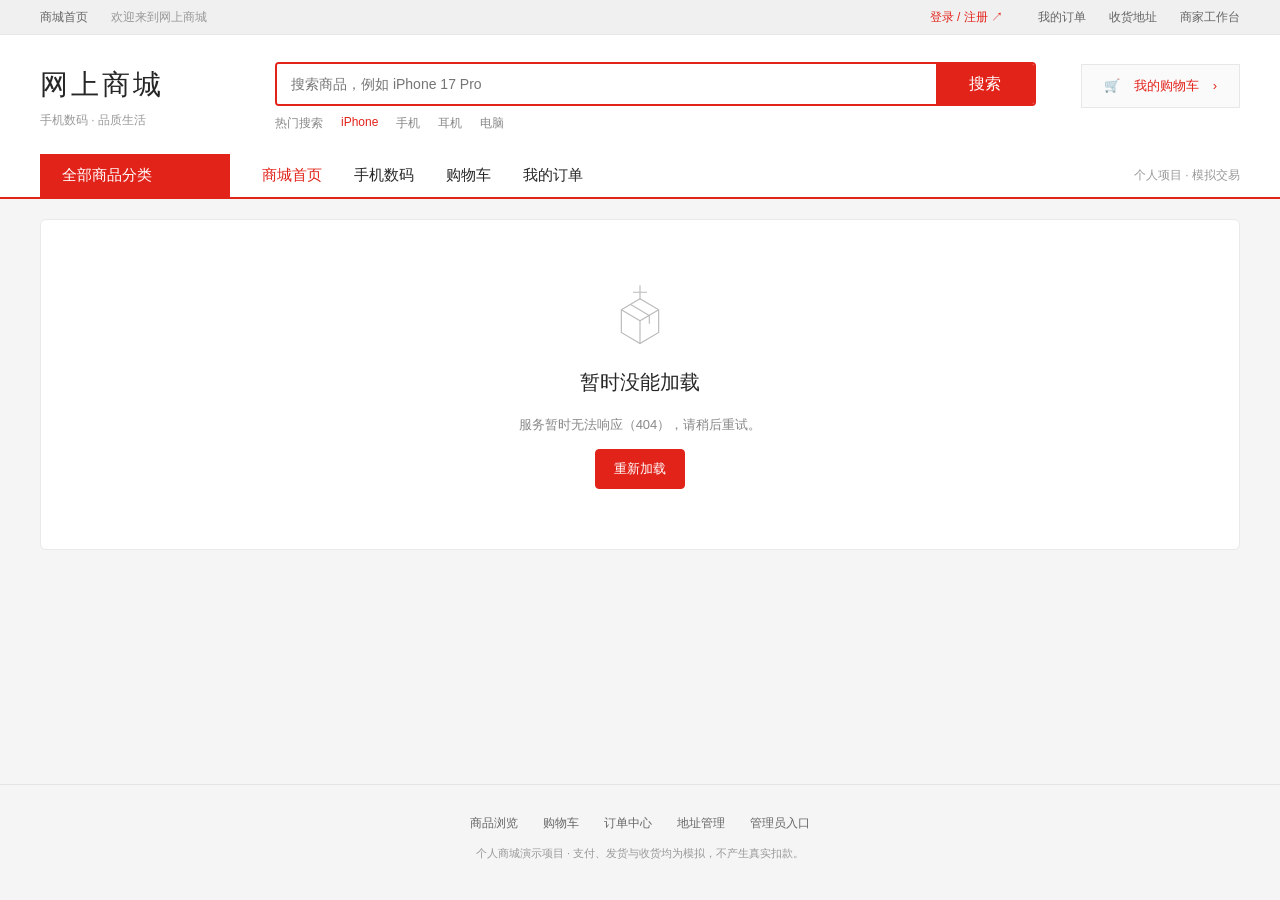
==== mall-gateway/src/main/resources/static/shop/index.html @ 3474cb3f "fix-优化页面布局以及redis代码" ====
<!doctype html>
<html lang="zh-CN">
<head>
  <meta charset="utf-8">
  <meta name="viewport" content="width=device-width, initial-scale=1">
  <meta name="theme-color" content="#e2231a">
  <title>NovaMall · 网上商城</title>
  <link rel="stylesheet" href="./shop.css?v=20261009-cn">
  <script src="./shop.js?v=20261009-cn" defer></script>
</head>
<body>
  <div class="utility-bar"><div class="utility-inner"><a href="#catalog">商城首页</a><span class="utility-welcome">欢迎来到网上商城</span><div id="account" class="account"></div><a href="#orders">我的订单</a><a href="#addresses">收货地址</a><a href="#admin">商家工作台</a></div></div>
  <header class="site-header">
    <div class="search-row"><div class="site-caption"><strong>网上商城</strong><span>手机数码 · 品质生活</span></div><div class="search-center"><form class="header-search" id="global-search-form" role="search"><input type="search" name="q" aria-label="搜索商品" placeholder="搜索商品，例如 iPhone 17 Pro" maxlength="128"><button type="submit">搜索</button></form><div class="search-suggestions"><span>热门搜索</span><a href="#catalog?q=iPhone">iPhone</a><a href="#catalog?q=手机">手机</a><a href="#catalog?q=耳机">耳机</a><a href="#catalog?q=电脑">电脑</a></div></div><a class="header-cart" href="#cart"><span aria-hidden="true">&#128722;</span> 我的购物车 <span aria-hidden="true">›</span></a></div>
    <nav aria-label="主导航" class="main-nav">
      <a href="#catalog" class="category-nav">全部商品分类</a>
      <a href="#catalog" data-nav="catalog">商城首页</a>
      <a href="#catalog?q=iPhone">手机数码</a>
      <a href="#cart" data-nav="cart">购物车</a>
      <a href="#orders" data-nav="orders">我的订单</a>
      <a href="#admin" data-nav="admin" id="admin-nav" hidden>商品管理</a>
      <span class="nav-note">个人项目 · 模拟交易</span>
    </nav>
  </header>
  <main id="app" tabindex="-1"></main>
  <footer><div class="footer-links"><a href="#catalog">商品浏览</a><a href="#cart">购物车</a><a href="#orders">订单中心</a><a href="#addresses">地址管理</a><a href="#admin">管理员入口</a></div><p>个人商城演示项目 · 支付、发货与收货均为模拟，不产生真实扣款。</p></footer>
  <div id="notice" class="notice" role="status" aria-live="polite" hidden></div>
  <dialog id="auth-dialog" aria-labelledby="auth-title">
    <button type="button" class="dialog-close" data-action="close-auth" aria-label="关闭登录窗口">×</button>
    <div class="eyebrow">账号中心</div>
    <h2 id="auth-title">账号登录</h2>
    <p class="muted">登录后可使用购物车、收货地址和订单服务。</p>
    <form id="auth-form">
      <label>用户名<input name="username" required minlength="3" maxlength="32" autocomplete="username" placeholder="你的用户名"></label>
      <label>密码<input name="password" type="password" required maxlength="64" autocomplete="current-password" placeholder="输入密码"></label>
      <label id="nickname-field" hidden>昵称<input name="nickname" maxlength="64" autocomplete="nickname" placeholder="怎么称呼你"></label>
      <p id="auth-error" class="form-error" role="alert"></p>
      <button class="button primary full" type="submit" id="auth-submit">登录</button>
    </form>
    <button type="button" class="text-button full" data-action="toggle-auth" id="auth-toggle">还没有账号？注册一个</button>
  </dialog>
  <dialog id="confirm-dialog" aria-labelledby="confirm-title">
    <div class="eyebrow">操作确认</div>
    <h2 id="confirm-title">确认操作</h2>
    <p id="confirm-message"></p>
    <form method="dialog" class="button-row"><button class="button" value="cancel" autofocus>返回</button><button class="button primary" value="confirm">确认</button></form>
  </dialog>
</body>
</html>
---- mall-gateway/src/main/resources/static/shop/shop.css ----
@charset "UTF-8";
:root{--paper:#f5f5f5;--ink:#262626;--muted:#777;--line:#e9e9e9;--accent:#e2231a;--white:#fff;--radius:8px;font-family:"Microsoft YaHei","PingFang SC",Arial,sans-serif;color:var(--ink);background:var(--paper);font-synthesis:none;font-size:14px}
*{box-sizing:border-box}body{margin:0}a{color:inherit;text-decoration:none}a:hover{color:var(--accent)}button,input,select,textarea{font:inherit;color:inherit}button{cursor:pointer}button:disabled{cursor:not-allowed;opacity:.5}button,a,input,select,textarea{-webkit-tap-highlight-color:transparent}:focus-visible{outline:3px solid #ef9b95;outline-offset:3px}[hidden]{display:none!important}h1,h2,h3,p{margin-top:0}h1{font-size:30px;line-height:1.4}h2{font-size:20px}h3{font-size:15px}p{line-height:1.8}.muted{color:var(--muted);font-size:13px}.hint{color:var(--muted);font-size:12px;line-height:1.8;margin:14px 0}.eyebrow{color:var(--muted);font-size:12px;margin-bottom:12px}
/* Shared header */
.utility-bar{background:#f0f0f0;border-bottom:1px solid #e6e6e6;color:#666;font-size:12px}.utility-inner{max-width:1240px;margin:auto;min-height:34px;display:flex;align-items:center;gap:23px;padding:0 20px}.utility-welcome{color:#999}.account{display:flex;align-items:center;gap:12px;margin-left:auto}.account-name{max-width:150px;overflow:hidden;text-overflow:ellipsis;white-space:nowrap}.account .button{border:0;background:none;color:var(--accent);padding:6px 0}.account .text-button{padding:6px 0;font-size:12px}.site-header{background:#fff;border-bottom:2px solid var(--accent)}.search-row{max-width:1240px;margin:auto;padding:27px 20px 22px;display:flex;align-items:center;gap:45px}.site-caption{width:190px;flex-shrink:0;display:grid;gap:8px}.site-caption strong{font-size:28px;letter-spacing:3px}.site-caption span{font-size:12px;color:#999}.search-center{flex:1;min-width:0}.header-search{display:flex;border:2px solid var(--accent);height:44px;overflow:hidden;border-radius:4px}.header-search input[type=search]{flex:1;min-width:0;border:0;margin:0;border-radius:0;padding:10px 14px;min-height:0;background:#fff}.header-search button{border:0;background:var(--accent);color:#fff;width:98px;font-size:16px;font-weight:700}.search-suggestions{display:flex;gap:18px;font-size:12px;color:#888;margin-top:9px}.search-suggestions a:first-of-type{color:var(--accent)}.header-cart{display:flex;gap:14px;align-items:center;border:1px solid #e7e7e7;background:#fafafa;padding:12px 22px;color:var(--accent);font-size:13px;margin-bottom:23px;white-space:nowrap}.main-nav{max-width:1240px;padding:0 20px;margin:auto;display:flex;align-items:center;gap:32px;min-height:42px;font-size:15px;white-space:nowrap}.main-nav a{padding:11px 0;font-weight:600}.main-nav a[aria-current]{color:var(--accent)}.main-nav .category-nav{width:190px;flex-shrink:0;background:var(--accent);color:#fff;padding:12px 22px}.nav-note{margin-left:auto;color:#999;font-size:12px}
main{max-width:1240px;min-height:65vh;margin:auto;padding:20px 20px 50px}.button{border:1px solid #ddd;background:#fff;border-radius:4px;padding:10px 18px;font-size:13px;display:inline-flex;align-items:center;justify-content:center;gap:10px;white-space:nowrap;transition:background .15s,border-color .15s}.button:hover{color:var(--accent);border-color:var(--accent);background:#fff8f7}.button.primary,.button.accent{background:var(--accent);border-color:var(--accent);color:#fff}.button.primary:hover,.button.accent:hover{background:#c91710;border-color:#c91710}.button.small{padding:7px 12px;font-size:12px}.text-button{border:0;background:none;padding:9px 0;color:#666;font-size:13px}.text-button:hover{color:var(--accent)}.full{width:100%}.button-row{display:flex;flex-wrap:wrap;gap:10px}.tag{display:inline-block;font-size:11px;padding:4px 9px;border-radius:3px;background:#f1f8f0;color:#427640;white-space:nowrap}.tag.mock{color:#9a641d;background:#fff5e6}
/* Homepage category menu, feature and member card */
.storefront-top{display:grid;grid-template-columns:190px minmax(0,1fr) 220px;gap:12px;margin-bottom:24px}.category-menu,.member-panel{background:#fff;border-radius:6px}.category-menu{padding:16px 0;display:flex;flex-direction:column}.category-menu h2{font-size:15px;margin:0 20px 9px}.category-menu>a{display:flex;justify-content:space-between;align-items:center;gap:10px;padding:10px 20px;font-size:13px}.category-menu>a:hover{background:#fff2f0}.category-menu>a>span:first-child{overflow:hidden;text-overflow:ellipsis;white-space:nowrap}.category-menu b{color:#aaa;font-weight:400}.category-all{color:var(--accent)}.category-foot{margin:auto 18px 0;padding-top:18px;border-top:1px solid #eee;font-size:11px;color:#999;line-height:1.7}.feature-banner{position:relative;min-height:338px;overflow:hidden;border-radius:6px;background:linear-gradient(110deg,#ffebe0 0%,#fff3eb 55%,#f7d2b8 100%);display:flex;align-items:center}.feature-copy{position:relative;padding:30px 0 55px 30px;width:58%;z-index:1}.feature-kicker{font-size:12px;letter-spacing:2px;color:#975c43}.feature-copy h1{font-size:clamp(23px,2.7vw,36px);margin:14px 0 8px;font-weight:750;overflow-wrap:anywhere;letter-spacing:-.7px}.feature-copy>p{font-size:13px;color:#8f6d5f;margin-bottom:12px}.feature-price{margin:12px 0 18px;color:var(--accent);display:grid;gap:3px}.feature-price span{font-size:12px}.feature-price strong{font-size:27px}.feature-copy small{display:block;margin-top:13px;font-size:10px;color:#a17d6c}.feature-art{position:absolute;width:49%;right:-5px;top:20px;bottom:38px;display:grid;place-items:center;pointer-events:none}.illustration{width:100%;height:100%;display:flex;align-items:center;justify-content:center;flex-direction:column;color:#bbc0c7;padding:15px}.illustration svg{width:88%;max-height:85%;flex:1;min-height:0}.illustration>span{font-size:10px;color:#999;flex-shrink:0;margin-top:3px}.feature-art .illustration{padding:6px}.feature-art .illustration>span{color:#a98b7d}.feature-bottom{position:absolute;bottom:0;left:0;right:0;display:flex;justify-content:center;align-items:center;gap:27px;background:#ffffff60;height:38px;color:#a27561;font-size:12px}.feature-bottom i{width:1px;height:12px;background:#d8b5a2}.member-panel{padding:20px 17px;text-align:center;min-width:0}.member-icon{width:48px;height:48px;padding:6px;background:#fff1ef;color:#df8c7f;border-radius:50%;margin:0 auto 10px}.member-icon svg{width:100%;height:100%}.member-panel h2{font-size:14px;margin-bottom:6px;overflow-wrap:anywhere}.member-panel>p{font-size:11px;color:#999;margin-bottom:14px}.member-shortcuts{display:grid;grid-template-columns:1fr 1fr;margin:20px 0}.member-shortcuts a+a{border-left:1px solid var(--line)}.member-shortcuts strong{display:block;font-size:12px;font-weight:500}.member-shortcuts span{display:block;color:#999;font-size:10px;margin-top:5px}.mall-notice{border-top:1px solid var(--line);padding-top:15px;text-align:left}.mall-notice h3{font-size:12px;margin-bottom:5px}.mall-notice p{font-size:11px;color:#999;margin-bottom:6px}.mall-notice a{font-size:11px;color:#888}
/* Product browsing */
.catalog-section{background:#fff;border-radius:8px;padding:22px}.catalog-heading{display:flex;align-items:center;gap:18px;margin-bottom:20px}.catalog-heading h2{margin:0;font-size:23px;border-left:4px solid var(--accent);padding-left:12px}.catalog-heading p{margin:0;color:#999;font-size:12px}.catalog-heading p strong{font-weight:400;color:#666}.catalog-heading>a{margin-left:auto;font-size:12px;color:#777}.catalog-filters{display:flex;gap:20px;padding:15px 0;border-top:1px solid var(--line);border-bottom:1px solid var(--line);font-size:12px}.catalog-filters>strong{white-space:nowrap;padding-top:5px;color:#888;font-weight:400}.filter-options{display:flex;gap:7px;flex-wrap:wrap;max-height:102px;overflow:auto}.filter-options a{padding:5px 11px;border-radius:3px}.filter-options a[aria-current]{color:var(--accent);background:#fff0ee}.catalog-toolbar{display:flex;align-items:center;gap:20px;background:#fafafa;color:#999;font-size:11px;padding:10px;margin:14px 0}.sort-current{color:var(--accent);border:1px solid #edc7c3;background:#fff;padding:5px 12px}.result-pages{margin-left:auto}.products{display:grid;grid-template-columns:repeat(4,minmax(0,1fr));gap:16px}.product-card{min-width:0;border:1px solid #eee;border-radius:5px;overflow:hidden;background:#fff;transition:border-color .18s,box-shadow .18s}.product-card:hover{border-color:#f1b7b2;box-shadow:0 4px 18px #b9444410}.product-cover{display:block}.product-art{background:linear-gradient(145deg,#fafafa,#f0f1f3);aspect-ratio:1.15;display:grid;place-items:center;overflow:hidden;position:relative}.product-art>svg{width:55%;height:55%;color:#bcc3cc}.product-art img{width:100%;height:100%;object-fit:contain}.product-art>.illustration{position:absolute;inset:0}.product-info{padding:15px}.product-price-row{display:flex;gap:8px;align-items:baseline;margin-bottom:8px;flex-wrap:wrap}.price{color:var(--accent);font-size:23px;font-weight:700;font-variant-numeric:tabular-nums}.price-label{color:#999;font-size:10px}.product-card h3{font-size:14px;font-weight:500;line-height:1.6;height:45px;margin:0;overflow:hidden;display:-webkit-box;-webkit-line-clamp:2;-webkit-box-orient:vertical;overflow-wrap:anywhere}.product-category{font-size:12px;color:#888;margin:8px 0}.product-metrics{display:flex;flex-wrap:wrap;gap:7px 16px;color:#999;font-size:11px;margin:12px 0 16px}.product-metrics strong{color:#555;font-weight:500;font-variant-numeric:tabular-nums}.card-bottom{display:flex;gap:6px;justify-content:space-between;align-items:center;border-top:1px solid #f3f3f3;padding-top:12px}.store-label{color:#cf544d;border:1px solid #efd6d3;padding:2px 5px;font-size:10px;white-space:nowrap}.card-bottom .button{padding:5px 8px;font-size:11px}.pager{display:flex;justify-content:center;align-items:center;gap:18px;font-size:12px;margin-top:28px}
/* Detail, account and checkout */
.page-heading{margin:12px 0 24px}.page-heading h1{font-size:25px;margin-bottom:8px}.page-heading p{margin-bottom:0}.panel{background:#fff;border:1px solid var(--line);border-radius:6px;padding:24px;min-width:0}.panel h2{font-size:18px}.stack{display:grid;gap:18px}.two-col{display:grid;grid-template-columns:minmax(0,1.8fr) minmax(280px,1fr);gap:20px;align-items:start}.section-top{display:flex;justify-content:space-between;align-items:center;gap:16px;margin-bottom:20px}.section-top h2{margin-bottom:6px}.section-top p{margin:0}.empty{text-align:center;padding:60px 22px;background:#fff;border:1px solid var(--line);border-radius:6px}.empty-mark svg{width:70px;height:70px;color:#bbb;margin-bottom:16px}.empty h2{font-size:20px}.empty p{color:#888;font-size:13px}.item-row{display:flex;gap:16px;align-items:center;padding:20px 0;border-bottom:1px solid var(--line)}.item-row:first-child{padding-top:0}.item-row:last-child{border:0;padding-bottom:0}.item-main{flex:1;min-width:0}.item-main h3{margin:0 0 7px;overflow-wrap:anywhere}.item-main p{font-size:12px;color:#888;margin:0}.mini-art{width:64px;height:64px;background:#f5f5f5;flex-shrink:0;display:grid;place-items:center;border-radius:4px}.mini-art svg{width:70%;height:70%;color:#aaa}.quantity{display:flex;align-items:center;gap:10px;font-size:13px}.quantity button{width:27px;height:27px;border:1px solid #ddd;background:#fafafa}.cart-check{width:17px;height:17px;accent-color:var(--accent);flex-shrink:0}.summary-line{display:flex;justify-content:space-between;gap:16px;margin:13px 0;font-size:13px}.summary-total{border-top:1px solid var(--line);padding-top:20px;margin:20px 0}.summary-total strong{font-size:23px;color:var(--accent)}.address-card{border:1px solid var(--line);padding:18px;margin-bottom:12px;border-radius:4px}.address-card h3{margin-bottom:8px}.address-card p{font-size:13px;margin-bottom:4px}.form-grid{display:grid;grid-template-columns:1fr 1fr;gap:16px}.form-grid .wide{grid-column:1/-1}label{display:block;font-size:13px;line-height:1.5}input:not([type=checkbox]),select,textarea{display:block;width:100%;min-height:40px;border:1px solid #dcdcdc;background:#fff;border-radius:4px;padding:10px 12px;margin-top:7px}textarea{resize:vertical}.checkbox-label{display:flex;align-items:center;gap:8px;margin:18px 0}.checkbox-label input{accent-color:var(--accent)}.order-card{padding:22px}.order-top{display:flex;justify-content:space-between;align-items:center;gap:16px;border-bottom:1px solid var(--line);padding-bottom:16px;margin-bottom:18px}.order-top p{font-size:12px;margin:0;color:#888}.order-number{font-size:12px;color:#888;overflow-wrap:anywhere}.order-bottom{display:flex;justify-content:space-between;align-items:center;gap:15px;margin-top:18px;font-size:13px}.order-bottom strong{color:var(--accent)}.detail-title{display:flex;align-items:center;gap:18px;margin-bottom:12px}.detail-title h1{margin:0}.timeline{list-style:none;margin:0;padding:0 0 0 10px}.timeline li{padding:0 0 22px 25px;border-left:1px solid #e6e6e6;position:relative}.timeline li:before{content:"";width:8px;height:8px;position:absolute;left:-4px;top:5px;border-radius:50%;background:#df7d76;box-shadow:0 0 0 4px #fff}.timeline li:last-child{padding-bottom:0;border-color:transparent}.timeline strong{font-size:13px}.timeline p{font-size:12px;color:#888;margin:5px 0 0}.record{background:#fafafa;padding:16px;border-radius:4px;font-size:13px;overflow-wrap:anywhere}.record+.record{margin-top:12px}.record p{margin:8px 0 0;font-size:12px}.warning{padding:14px 18px;border:1px solid #f1dab9;border-radius:4px;background:#fff7eb;color:#9b681e;font-size:13px;line-height:1.8}.back{display:inline-block;color:#777;font-size:12px;margin:6px 0 20px}.detail-product{display:grid;grid-template-columns:1fr 1.2fr;gap:40px;background:#fff;padding:28px;border-radius:6px;align-items:center}.detail-product h1{font-size:27px;margin-bottom:10px}.detail-product .price{display:block;background:#fff5f3;padding:18px;font-size:30px}.detail-product .product-art{aspect-ratio:1}.sku-choice{display:flex;gap:8px;flex-wrap:wrap;margin:20px 0}.sku-choice a[aria-current=true]{border-color:var(--accent);color:var(--accent);background:#fff6f5}.description{white-space:pre-wrap;overflow-wrap:anywhere}
/* Merchant workspace */
.admin-heading{display:flex;justify-content:space-between;align-items:center;gap:20px;border-bottom:1px solid #e4e4e4;margin-bottom:20px}.admin-heading .page-heading{margin-top:0}.admin-layout{display:grid;grid-template-columns:minmax(0,2.4fr) minmax(280px,1fr);gap:20px;align-items:start}.admin-list{min-width:0}.admin-layout label+label{margin-top:16px}.admin-filter{display:flex;align-items:center;gap:10px;margin-bottom:20px;padding:14px;background:#fafafa;border:1px solid var(--line);border-radius:4px}.admin-filter input{margin:0;flex:1;min-width:80px}.admin-filter select{width:110px;margin:0}.table-scroll{overflow:auto}.product-table{border-collapse:collapse;width:100%;font-size:12px;text-align:left}.product-table th{font-size:12px;font-weight:500;color:#777;padding:13px 10px;background:#f5f6f8;white-space:nowrap}.product-table td{padding:20px 10px;border-bottom:1px solid var(--line);vertical-align:top}.product-table tr:hover td{background:#fffcfc}.product-table td:first-child{min-width:145px}.product-table td:last-child{min-width:125px}.product-table small{display:block;color:#999;margin-top:7px;font-size:11px}.product-table .numeric{white-space:nowrap;font-variant-numeric:tabular-nums}.product-table td:nth-child(2){color:var(--accent);font-weight:600}.table-actions{display:flex;gap:12px;white-space:nowrap}.table-actions .text-button{font-size:11px;color:#666}.admin-mode .search-row{padding-top:20px;padding-bottom:16px}.admin-layout>aside>.panel{border-top:3px solid #ecb0ab}.admin-layout .section-top h2{font-size:17px}
/* Feedback and footer */
.loading{text-align:center;padding:100px 20px;color:#888}.loading:before{content:"";display:block;margin:0 auto 18px;width:25px;height:25px;border:2px solid #e6e6e6;border-top-color:var(--accent);border-radius:50%;animation:spin .8s linear infinite}@keyframes spin{to{transform:rotate(360deg)}}footer{border-top:1px solid #e4e4e4;text-align:center;padding:30px 20px;color:#999;font-size:12px}.footer-links{display:flex;justify-content:center;flex-wrap:wrap;gap:25px;color:#666;margin-bottom:12px}footer p{margin:0;font-size:11px}.notice{position:fixed;bottom:26px;left:50%;transform:translateX(-50%);padding:15px 24px;border-radius:6px;background:#303030;color:#fff;box-shadow:0 8px 30px #0002;max-width:min(600px,90vw);font-size:14px;z-index:10;line-height:1.6}.notice.error{background:#ae342d}dialog{border:1px solid var(--line);border-radius:8px;background:#fff;padding:32px;width:min(440px,calc(100% - 32px));color:var(--ink);box-shadow:0 20px 80px #0003}dialog::backdrop{background:#0006}dialog h2{margin-bottom:12px}dialog form label+label{margin-top:18px}.dialog-close{position:absolute;right:15px;top:10px;background:none;border:0;font-size:25px;color:#888}.form-error{color:var(--accent);font-size:13px;min-height:22px;margin:16px 0}
@media(min-width:1400px){.products{grid-template-columns:repeat(5,minmax(0,1fr))}.product-info{padding:12px}.product-price-row .price{font-size:21px}}
@media(max-width:1100px){.search-row{gap:25px}.site-caption{width:170px}.main-nav{gap:23px}.main-nav .category-nav{width:170px}.storefront-top{grid-template-columns:170px minmax(0,1fr) 200px}.feature-copy{padding-left:22px}.feature-copy h1{font-size:27px}.feature-art{width:45%}.feature-price strong{font-size:23px}.products{gap:12px}.product-info{padding:12px}.price{font-size:21px}.product-metrics{gap:6px}.nav-note{display:none}.admin-layout{grid-template-columns:1fr}.admin-layout>aside{grid-template-columns:repeat(2,minmax(0,1fr))}}
@media(max-width:850px){.site-caption{width:auto}.site-caption strong{font-size:23px}.site-caption span{display:none}.header-cart{padding:12px}.storefront-top{grid-template-columns:160px minmax(0,1fr)}.member-panel{display:none}.products{grid-template-columns:repeat(3,minmax(0,1fr))}.utility-welcome{display:none}.main-nav{gap:20px;overflow-x:auto}.main-nav .category-nav{width:160px}.two-col{grid-template-columns:1fr}.detail-product{gap:25px;padding:22px}.detail-product h1{font-size:22px}.utility-inner{gap:18px}.feature-copy h1{font-size:30px}}
@media(max-width:600px){.utility-inner{gap:13px;padding:0 14px;font-size:11px;min-height:32px}.utility-inner>a:first-child,.utility-inner>a[href="#addresses"]{display:none}.account{margin-left:0;margin-right:auto;gap:8px}.account-name{max-width:90px}.search-row{padding:19px 14px 13px;gap:14px;flex-wrap:wrap}.site-caption{width:100%}.site-caption strong{font-size:21px;letter-spacing:1px}.search-center{width:100%}.header-cart{display:none}.header-search{height:42px}.header-search button{width:70px;font-size:14px}.search-suggestions{gap:15px;font-size:11px}.main-nav{padding:0 14px;gap:25px;font-size:13px;min-height:38px}.main-nav .category-nav{display:none}.main-nav a{padding:10px 0}main{padding:14px 12px 35px}.storefront-top{grid-template-columns:1fr;margin-bottom:14px}.category-menu{display:none}.feature-banner{min-height:288px}.feature-copy{padding:23px 0 50px 22px;width:61%}.feature-copy h1{font-size:27px}.feature-copy>p{font-size:12px}.feature-kicker{font-size:11px}.feature-price{margin:9px 0 13px}.feature-price strong{font-size:23px}.feature-art{width:44%;right:-3px;top:10px}.feature-copy small{font-size:9px}.feature-bottom{gap:23px;font-size:11px;height:32px}.catalog-section{padding:15px 10px}.catalog-heading{gap:10px;margin-bottom:15px;flex-wrap:wrap}.catalog-heading h2{font-size:19px}.catalog-heading p,.catalog-heading>a{font-size:11px}.catalog-filters{gap:10px;padding:11px 0}.filter-options{max-height:75px;gap:3px}.filter-options a{padding:5px 8px}.catalog-toolbar{gap:10px;padding:8px 5px;font-size:10px}.catalog-toolbar>span:nth-child(2){display:none}.products{grid-template-columns:repeat(2,minmax(0,1fr));gap:10px}.product-info{padding:10px}.price{font-size:19px}.price-label{display:none}.product-card h3{font-size:13px;height:42px}.product-category{font-size:11px}.product-metrics{font-size:10px;gap:5px;margin:10px 0 12px}.card-bottom{gap:4px;flex-wrap:wrap}.store-label{font-size:9px}.card-bottom .button{font-size:10px;padding:4px 6px}.product-art{aspect-ratio:1}.illustration{padding:9px}.illustration>span{font-size:8px}.panel{padding:18px}.section-top{flex-wrap:wrap;gap:12px}.item-row{gap:10px;flex-wrap:wrap}.mini-art{width:46px;height:46px}.item-main{flex-basis:45%}.item-row .quantity{margin-left:auto}.page-heading h1{font-size:23px}.order-top{align-items:flex-start}.order-bottom{flex-wrap:wrap}.detail-title{flex-wrap:wrap;gap:10px}.form-grid{gap:12px}.detail-product{grid-template-columns:1fr;padding:18px;gap:24px}.detail-product .product-art{max-height:330px;aspect-ratio:1.1}.detail-product .price{font-size:26px}.admin-heading{align-items:flex-start}.admin-heading>.button{padding:9px 12px}.admin-layout>aside{grid-template-columns:1fr}.admin-filter{flex-wrap:wrap;padding:10px}.admin-filter input{flex-basis:100%}.admin-filter select{flex:1}.footer-links{gap:17px}dialog{padding:30px 22px}.empty{padding:42px 18px}}
@media(prefers-reduced-motion:reduce){*,*:before,*:after{animation:none!important;transition:none!important}}
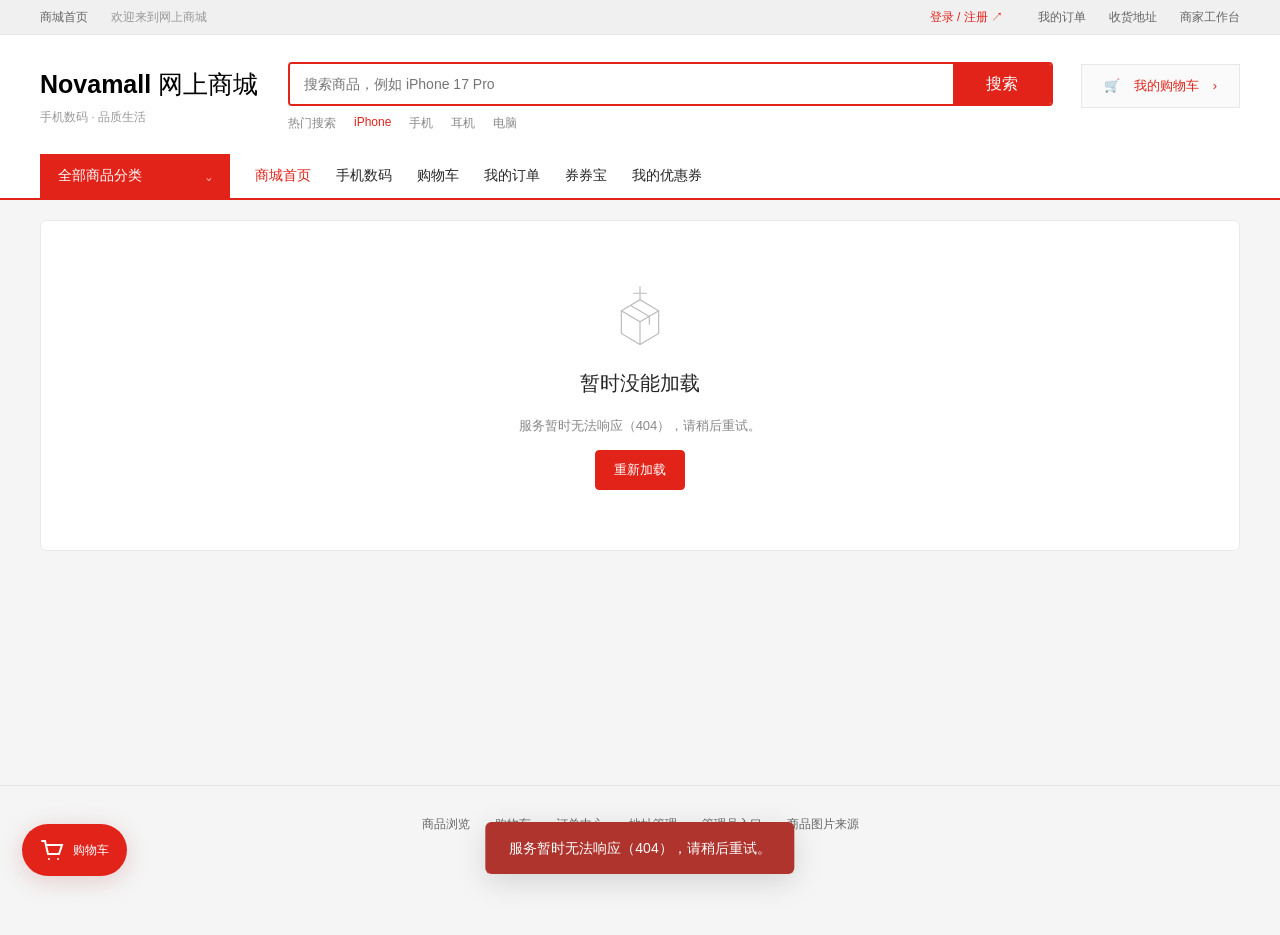
==== commit 2e32270a: "feat:新增优惠券秒杀，界面ui排布设计" ====
--- a/mall-gateway/src/main/resources/static/shop/index.html
+++ b/mall-gateway/src/main/resources/static/shop/index.html
@@ -5,25 +5,29 @@
   <meta name="viewport" content="width=device-width, initial-scale=1">
   <meta name="theme-color" content="#e2231a">
   <title>NovaMall · 网上商城</title>
-  <link rel="stylesheet" href="./shop.css?v=20261009-cn">
-  <script src="./shop.js?v=20261009-cn" defer></script>
+  <link rel="stylesheet" href="./shop.css?v=20261010-coupons-2">
+  <script src="./shop.js?v=20261010-coupons-2" defer></script>
 </head>
 <body>
   <div class="utility-bar"><div class="utility-inner"><a href="#catalog">商城首页</a><span class="utility-welcome">欢迎来到网上商城</span><div id="account" class="account"></div><a href="#orders">我的订单</a><a href="#addresses">收货地址</a><a href="#admin">商家工作台</a></div></div>
   <header class="site-header">
-    <div class="search-row"><div class="site-caption"><strong>网上商城</strong><span>手机数码 · 品质生活</span></div><div class="search-center"><form class="header-search" id="global-search-form" role="search"><input type="search" name="q" aria-label="搜索商品" placeholder="搜索商品，例如 iPhone 17 Pro" maxlength="128"><button type="submit">搜索</button></form><div class="search-suggestions"><span>热门搜索</span><a href="#catalog?q=iPhone">iPhone</a><a href="#catalog?q=手机">手机</a><a href="#catalog?q=耳机">耳机</a><a href="#catalog?q=电脑">电脑</a></div></div><a class="header-cart" href="#cart"><span aria-hidden="true">&#128722;</span> 我的购物车 <span aria-hidden="true">›</span></a></div>
+    <div class="search-row"><div class="site-caption"><strong>Novamall 网上商城</strong><span>手机数码 · 品质生活</span></div><div class="search-center"><form class="header-search" id="global-search-form" role="search"><input type="search" name="q" aria-label="搜索商品" placeholder="搜索商品，例如 iPhone 17 Pro" maxlength="128"><button type="submit">搜索</button></form><div class="search-suggestions"><span>热门搜索</span><a href="#catalog?q=iPhone">iPhone</a><a href="#catalog?q=手机">手机</a><a href="#catalog?q=耳机">耳机</a><a href="#catalog?q=电脑">电脑</a></div></div><a class="header-cart" href="#cart"><span aria-hidden="true">&#128722;</span> 我的购物车 <span aria-hidden="true">›</span></a></div>
     <nav aria-label="主导航" class="main-nav">
-      <a href="#catalog" class="category-nav">全部商品分类</a>
+      <details class="nav-categories" id="nav-categories"><summary>全部商品分类 <span>⌄</span></summary><div id="nav-category-links"><a href="#catalog">全部商品</a></div></details>
       <a href="#catalog" data-nav="catalog">商城首页</a>
-      <a href="#catalog?q=iPhone">手机数码</a>
+      <a href="#catalog" id="digital-nav">手机数码</a>
       <a href="#cart" data-nav="cart">购物车</a>
       <a href="#orders" data-nav="orders">我的订单</a>
       <a href="#admin" data-nav="admin" id="admin-nav" hidden>商品管理</a>
-      <span class="nav-note">个人项目 · 模拟交易</span>
+      <a href="#coupons" data-nav="coupons">券券宝</a><a href="#wallet" data-nav="wallet">我的优惠券</a>
     </nav>
   </header>
   <main id="app" tabindex="-1"></main>
-  <footer><div class="footer-links"><a href="#catalog">商品浏览</a><a href="#cart">购物车</a><a href="#orders">订单中心</a><a href="#addresses">地址管理</a><a href="#admin">管理员入口</a></div><p>个人商城演示项目 · 支付、发货与收货均为模拟，不产生真实扣款。</p></footer>
+  <footer><div class="footer-links"><a href="#catalog">商品浏览</a><a href="#cart">购物车</a><a href="#orders">订单中心</a><a href="#addresses">地址管理</a><a href="#admin">管理员入口</a><a href="./sources.html" target="_blank" rel="noopener">商品图片来源</a></div></footer>
+  <button class="floating-cart-button" id="floating-cart-button" data-action="toggle-cart" aria-controls="cart-popover" aria-expanded="false" aria-label="打开购物车"><svg viewBox="0 0 24 24" fill="none" aria-hidden="true"><path d="M2 3h3l3 13h11l3-9H6M9 21h.01M18 21h.01" stroke="currentColor" stroke-width="2" stroke-linecap="round"/></svg><span id="cart-badge">购物车</span></button>
+  <section id="cart-popover" class="cart-popover" role="dialog" aria-label="购物车预览" hidden></section>
+  <button class="back-top" id="back-top" data-action="back-top" aria-label="返回顶部" hidden>↑<span>顶部</span></button>
+  <dialog id="workspace-dialog" class="workspace-dialog" aria-labelledby="workspace-title"><button type="button" class="dialog-close" data-action="close-workspace" aria-label="关闭窗口">×</button><div id="workspace-content"></div></dialog>
   <div id="notice" class="notice" role="status" aria-live="polite" hidden></div>
   <dialog id="auth-dialog" aria-labelledby="auth-title">
     <button type="button" class="dialog-close" data-action="close-auth" aria-label="关闭登录窗口">×</button>
--- a/mall-gateway/src/main/resources/static/shop/shop.css
+++ b/mall-gateway/src/main/resources/static/shop/shop.css
@@ -19,3 +19,11 @@
 @media(max-width:850px){.site-caption{width:auto}.site-caption strong{font-size:23px}.site-caption span{display:none}.header-cart{padding:12px}.storefront-top{grid-template-columns:160px minmax(0,1fr)}.member-panel{display:none}.products{grid-template-columns:repeat(3,minmax(0,1fr))}.utility-welcome{display:none}.main-nav{gap:20px;overflow-x:auto}.main-nav .category-nav{width:160px}.two-col{grid-template-columns:1fr}.detail-product{gap:25px;padding:22px}.detail-product h1{font-size:22px}.utility-inner{gap:18px}.feature-copy h1{font-size:30px}}
 @media(max-width:600px){.utility-inner{gap:13px;padding:0 14px;font-size:11px;min-height:32px}.utility-inner>a:first-child,.utility-inner>a[href="#addresses"]{display:none}.account{margin-left:0;margin-right:auto;gap:8px}.account-name{max-width:90px}.search-row{padding:19px 14px 13px;gap:14px;flex-wrap:wrap}.site-caption{width:100%}.site-caption strong{font-size:21px;letter-spacing:1px}.search-center{width:100%}.header-cart{display:none}.header-search{height:42px}.header-search button{width:70px;font-size:14px}.search-suggestions{gap:15px;font-size:11px}.main-nav{padding:0 14px;gap:25px;font-size:13px;min-height:38px}.main-nav .category-nav{display:none}.main-nav a{padding:10px 0}main{padding:14px 12px 35px}.storefront-top{grid-template-columns:1fr;margin-bottom:14px}.category-menu{display:none}.feature-banner{min-height:288px}.feature-copy{padding:23px 0 50px 22px;width:61%}.feature-copy h1{font-size:27px}.feature-copy>p{font-size:12px}.feature-kicker{font-size:11px}.feature-price{margin:9px 0 13px}.feature-price strong{font-size:23px}.feature-art{width:44%;right:-3px;top:10px}.feature-copy small{font-size:9px}.feature-bottom{gap:23px;font-size:11px;height:32px}.catalog-section{padding:15px 10px}.catalog-heading{gap:10px;margin-bottom:15px;flex-wrap:wrap}.catalog-heading h2{font-size:19px}.catalog-heading p,.catalog-heading>a{font-size:11px}.catalog-filters{gap:10px;padding:11px 0}.filter-options{max-height:75px;gap:3px}.filter-options a{padding:5px 8px}.catalog-toolbar{gap:10px;padding:8px 5px;font-size:10px}.catalog-toolbar>span:nth-child(2){display:none}.products{grid-template-columns:repeat(2,minmax(0,1fr));gap:10px}.product-info{padding:10px}.price{font-size:19px}.price-label{display:none}.product-card h3{font-size:13px;height:42px}.product-category{font-size:11px}.product-metrics{font-size:10px;gap:5px;margin:10px 0 12px}.card-bottom{gap:4px;flex-wrap:wrap}.store-label{font-size:9px}.card-bottom .button{font-size:10px;padding:4px 6px}.product-art{aspect-ratio:1}.illustration{padding:9px}.illustration>span{font-size:8px}.panel{padding:18px}.section-top{flex-wrap:wrap;gap:12px}.item-row{gap:10px;flex-wrap:wrap}.mini-art{width:46px;height:46px}.item-main{flex-basis:45%}.item-row .quantity{margin-left:auto}.page-heading h1{font-size:23px}.order-top{align-items:flex-start}.order-bottom{flex-wrap:wrap}.detail-title{flex-wrap:wrap;gap:10px}.form-grid{gap:12px}.detail-product{grid-template-columns:1fr;padding:18px;gap:24px}.detail-product .product-art{max-height:330px;aspect-ratio:1.1}.detail-product .price{font-size:26px}.admin-heading{align-items:flex-start}.admin-heading>.button{padding:9px 12px}.admin-layout>aside{grid-template-columns:1fr}.admin-filter{flex-wrap:wrap;padding:10px}.admin-filter input{flex-basis:100%}.admin-filter select{flex:1}.footer-links{gap:17px}dialog{padding:30px 22px}.empty{padding:42px 18px}}
 @media(prefers-reduced-motion:reduce){*,*:before,*:after{animation:none!important;transition:none!important}}
+/* Catalog photographs and merchant thumbnails. */
+.product-art img{position:absolute;inset:0;padding:16px;object-fit:contain;background:#fff}.feature-art>img{width:100%;height:100%;object-fit:contain;max-height:260px;border-radius:6px}.admin-product-cell{display:flex;align-items:center;gap:12px}.admin-product-cell>div{min-width:110px}.admin-product-image{display:grid;place-items:center;width:58px;height:58px;flex-shrink:0;background:#f8f8f8;border:1px solid var(--line);border-radius:4px;overflow:hidden}.admin-product-image img{width:100%;height:100%;object-fit:contain}.admin-product-image .illustration{padding:4px}.admin-product-image .illustration>span{display:none}
+/* Navigation and commerce interactions, shared across desktop and narrow layouts. */
+.site-caption{width:220px}.site-caption strong{color:#000;font-size:25px;letter-spacing:0;line-height:1.35}.search-row{gap:28px}.main-nav{gap:25px;position:relative;flex-wrap:wrap}.main-nav>a{font-size:14px}.nav-categories{width:190px;flex-shrink:0;position:relative;align-self:stretch;z-index:5}.nav-categories summary{list-style:none;cursor:pointer;background:var(--accent);color:#fff;padding:13px 18px;font-size:14px;font-weight:600;height:100%;display:flex;justify-content:space-between;align-items:center}.nav-categories summary::-webkit-details-marker{display:none}#nav-category-links{position:absolute;top:100%;left:0;min-width:220px;padding:8px;background:#fff;border:1px solid var(--line);box-shadow:0 8px 24px #0002;border-radius:0 0 6px 6px}#nav-category-links a{display:block;padding:12px;font-size:13px;font-weight:400;border-radius:4px}#nav-category-links a:hover{background:#fff1ef}.storefront-top{grid-template-columns:minmax(0,1fr) 240px}.feature-copy{padding-left:45px}.feature-art{width:42%;right:20px}.feature-copy h1{font-size:36px}.load-more{display:flex;align-items:center;justify-content:center;gap:15px;min-height:78px;color:#999;font-size:12px}.purchase-controls{display:flex;align-items:center;gap:18px;flex-wrap:wrap}.added-quantity{display:flex;gap:10px;align-items:center;color:#888;font-size:12px}.product-reviews,.related-products{margin-top:24px}.review-row{padding:18px 0;border-bottom:1px solid var(--line);font-size:13px}.review-row>strong{margin-right:16px}.review-stars{color:#e78928;letter-spacing:2px}.review-row time{color:#aaa;font-size:11px;float:right}.review-row p{white-space:pre-wrap;overflow-wrap:anywhere;margin:12px 0 0}.product-reviews form{margin-top:22px;padding-top:18px;border-top:1px solid var(--line)}.product-reviews .form-grid{max-width:700px}.related-products .products{grid-template-columns:repeat(4,minmax(0,1fr))}.merchant-tabs{display:flex;gap:8px;border-bottom:1px solid var(--line);margin:0 0 24px}.merchant-tabs a{padding:12px 20px;font-size:14px}.merchant-tabs a[aria-current]{color:var(--accent);border-bottom:2px solid var(--accent);font-weight:600}.merchant-tabs a:last-child{margin-left:auto;color:#888;font-size:12px}.admin-layout{grid-template-columns:minmax(0,1fr)}.workspace-dialog{width:min(650px,calc(100% - 28px));max-height:90dvh;overflow:auto;padding:30px}.workspace-dialog .panel{border:0;padding:0}.workspace-dialog label+label{margin-top:14px}.workspace-dialog .form-grid label+label{margin-top:0}.workspace-dialog .section-top{padding-right:20px}.workspace-dialog .section-top>a{display:none}.workspace-dialog .form-grid{margin-top:20px}.floating-cart-button{position:fixed;left:22px;bottom:24px;z-index:20;display:flex;align-items:center;gap:9px;border:0;border-radius:30px;background:var(--accent);color:white;padding:14px 18px;box-shadow:0 5px 24px #a72e2733;font-size:12px}.floating-cart-button svg{width:24px;height:24px}.cart-popover{position:fixed;bottom:88px;left:22px;z-index:21;width:390px;max-height:calc(100dvh - 115px);overflow:auto;padding:20px;background:white;border:1px solid var(--line);border-radius:12px;box-shadow:0 10px 50px #0003}.popover-heading{display:flex;align-items:center;justify-content:space-between;border-bottom:1px solid var(--line);margin-bottom:15px}.popover-heading h2{font-size:17px;margin:0 0 12px}.popover-heading h2 span{font-size:12px;color:#999;font-weight:400}.popover-heading>button{font-size:25px;padding:0 0 10px}.mini-cart-items{max-height:260px;overflow:auto}.mini-cart-item{display:flex;align-items:center;gap:10px;padding:12px 0;border-bottom:1px solid #f0f0f0}.mini-cart-item>input{accent-color:var(--accent)}.mini-cart-image{width:58px;height:58px;flex-shrink:0;display:grid;place-items:center;background:#fafafa}.mini-cart-image img,.mini-cart-image svg{width:100%;height:100%;object-fit:contain}.mini-cart-info{flex:1;min-width:0}.mini-cart-info>strong{font-size:12px;display:block;overflow:hidden;text-overflow:ellipsis;white-space:nowrap}.mini-cart-info p{font-size:13px;color:var(--accent);margin:4px 0}.mini-cart-info .quantity{font-size:11px;gap:10px}.mini-cart-info .quantity button{width:23px;height:23px}.mini-cart-info .quantity .text-button{margin-left:auto;padding:0;border:0;background:none}.coupon-picker{margin-top:18px}.cart-popover .summary-total{margin:12px 0;padding-top:12px}.back-top{position:fixed;right:22px;bottom:24px;z-index:20;display:grid;gap:3px;justify-items:center;border:1px solid #ddd;background:#fff;color:#666;border-radius:6px;padding:9px 14px;font-size:22px;box-shadow:0 3px 15px #0001}.back-top span{font-size:10px}.coupon-hero{display:flex;align-items:center;justify-content:space-between;padding:32px 40px;border-radius:10px;background:linear-gradient(120deg,#ffe8df,#fff6e9);margin:20px 0 25px;color:#9c3928}.coupon-hero h2{font-size:32px;margin:12px 0}.coupon-hero p{font-size:13px;margin-bottom:0}.coupon-hero>div>span{font-size:12px;letter-spacing:3px}.coupon-grid{display:grid;grid-template-columns:repeat(2,minmax(0,1fr));gap:20px}.coupon-card{display:flex;border:1px solid #f3dcd5;border-radius:8px;overflow:hidden;background:#fff;min-width:0}.coupon-value{width:130px;flex-shrink:0;display:flex;justify-content:center;align-items:center;flex-direction:column;gap:8px;background:#fff1ec;color:var(--accent);border-right:1px dashed #edc8bd;padding:15px}.coupon-value strong{font-size:34px}.coupon-value span{font-size:11px;text-align:center}.coupon-content{padding:22px;flex:1;min-width:0}.coupon-content h2{font-size:18px;margin:12px 0}.coupon-content p{font-size:12px;color:#888;margin:10px 0}.coupon-countdown{font-size:12px;color:var(--accent);margin:14px 0;font-variant-numeric:tabular-nums}.coupon-expired{filter:grayscale(1);opacity:.7}.payment-panel{max-width:570px;margin:20px auto;text-align:center;padding:35px}.payment-panel h2{margin-top:22px}.payment-panel .payment-amount{font-size:40px;color:var(--accent);font-weight:700;margin-bottom:25px}.payment-panel>a.button{margin-top:15px}.notice{z-index:50}footer{padding-bottom:90px}
+@media(max-width:1000px){.main-nav{gap:18px}.main-nav>a{font-size:13px}.site-caption{width:185px}.site-caption strong{font-size:22px}.coupon-value{width:110px}.coupon-content{padding:18px}.coupon-value strong{font-size:29px}}
+@media(max-width:850px){.main-nav{overflow:visible;gap:12px}.nav-categories{width:160px}.main-nav>a{padding:12px 5px}.storefront-top{grid-template-columns:1fr}.feature-art{width:42%}.coupon-grid{grid-template-columns:1fr}.site-caption{width:180px}.related-products .products{grid-template-columns:repeat(2,minmax(0,1fr))}}
+@media(max-width:600px){.site-caption{width:100%}.site-caption strong{font-size:23px}.main-nav{gap:0;padding:0 12px;justify-content:flex-start}.main-nav>a{padding:12px 11px;font-size:12px}.nav-categories{width:auto;position:static}.nav-categories summary{padding:12px 11px;font-size:12px;gap:8px}#nav-category-links{left:12px;right:12px;min-width:0;top:100%;display:grid;grid-template-columns:1fr 1fr}.feature-copy{padding-left:22px}.feature-copy h1{font-size:27px}.feature-art{right:0}.merchant-tabs a{padding:12px;font-size:12px}.merchant-tabs a:last-child{padding-right:0}.workspace-dialog{padding:27px 20px}.workspace-dialog .form-grid{grid-template-columns:1fr}.floating-cart-button{left:12px;bottom:15px;padding:12px 14px}.cart-popover{left:12px;bottom:75px;width:calc(100vw - 24px);max-height:calc(100dvh - 100px);padding:17px}.back-top{right:12px;bottom:15px}.coupon-hero{padding:24px;align-items:flex-start;gap:15px;flex-direction:column}.coupon-hero h2{font-size:27px}.coupon-value{width:95px;padding:10px}.coupon-value strong{font-size:27px}.coupon-content{padding:17px}.coupon-content h2{font-size:16px}.coupon-content p{font-size:11px}.purchase-controls{gap:15px}.payment-panel{padding:25px}.review-row time{float:none;display:block;margin-top:8px}}
+.mini-art img{width:100%;height:100%;object-fit:contain}.workspace-dialog .form-error{margin-bottom:0}
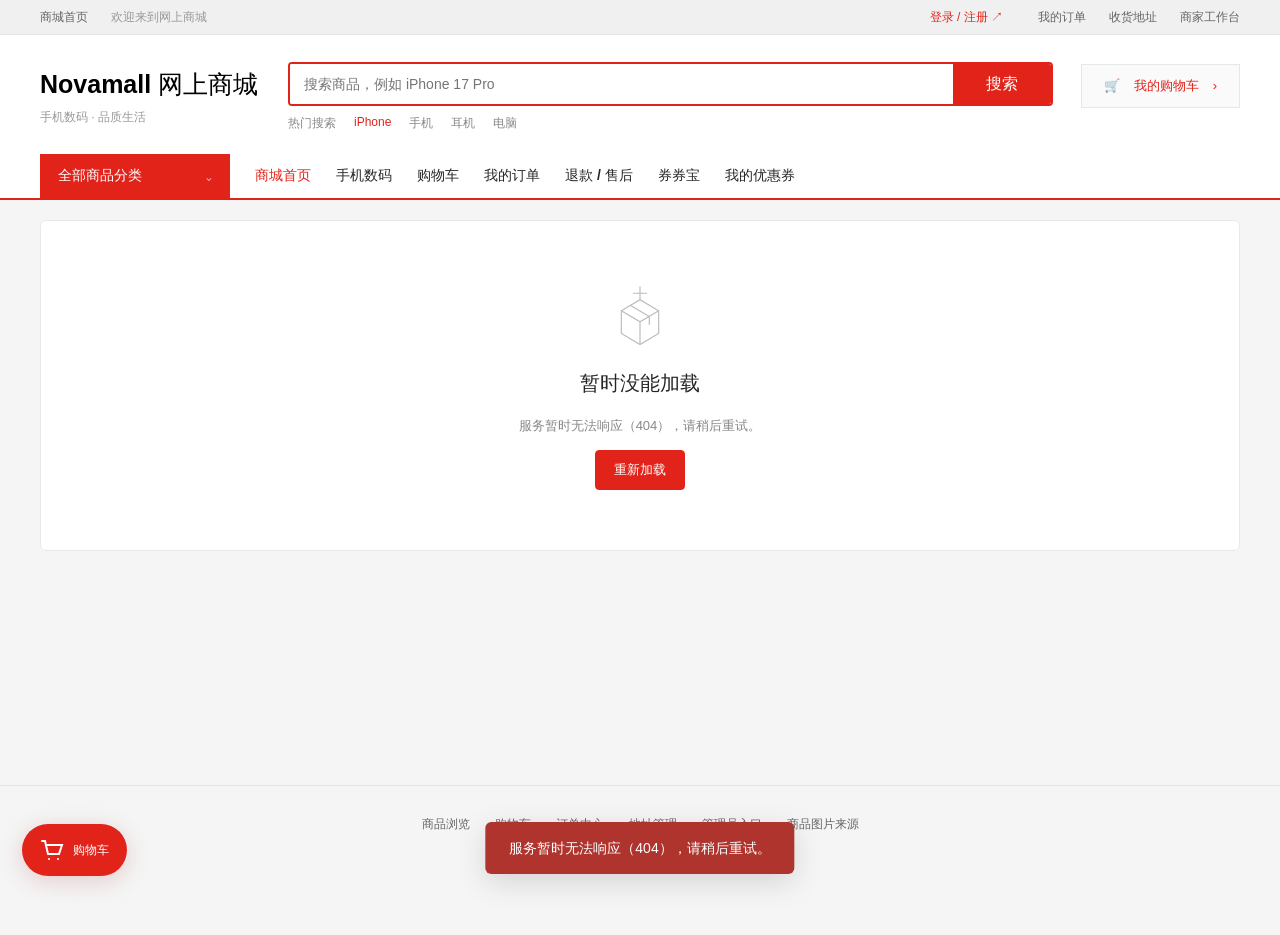
==== commit cbc9db71: "feat:退货退款功能" ====
--- a/mall-gateway/src/main/resources/static/shop/index.html
+++ b/mall-gateway/src/main/resources/static/shop/index.html
@@ -5,8 +5,9 @@
   <meta name="viewport" content="width=device-width, initial-scale=1">
   <meta name="theme-color" content="#e2231a">
   <title>NovaMall · 网上商城</title>
-  <link rel="stylesheet" href="./shop.css?v=20261010-coupons-2">
-  <script src="./shop.js?v=20261010-coupons-2" defer></script>
+  <link rel="stylesheet" href="./shop.css?v=20261011-returns-1">
+  <script src="./refunds.js?v=20261011-returns-1" defer></script>
+  <script src="./shop.js?v=20261011-returns-1" defer></script>
 </head>
 <body>
   <div class="utility-bar"><div class="utility-inner"><a href="#catalog">商城首页</a><span class="utility-welcome">欢迎来到网上商城</span><div id="account" class="account"></div><a href="#orders">我的订单</a><a href="#addresses">收货地址</a><a href="#admin">商家工作台</a></div></div>
@@ -18,6 +19,7 @@
       <a href="#catalog" id="digital-nav">手机数码</a>
       <a href="#cart" data-nav="cart">购物车</a>
       <a href="#orders" data-nav="orders">我的订单</a>
+      <a href="#refunds" data-nav="refunds">退款 / 售后</a>
       <a href="#admin" data-nav="admin" id="admin-nav" hidden>商品管理</a>
       <a href="#coupons" data-nav="coupons">券券宝</a><a href="#wallet" data-nav="wallet">我的优惠券</a>
     </nav>
--- a/mall-gateway/src/main/resources/static/shop/shop.css
+++ b/mall-gateway/src/main/resources/static/shop/shop.css
@@ -27,3 +27,6 @@
 @media(max-width:850px){.main-nav{overflow:visible;gap:12px}.nav-categories{width:160px}.main-nav>a{padding:12px 5px}.storefront-top{grid-template-columns:1fr}.feature-art{width:42%}.coupon-grid{grid-template-columns:1fr}.site-caption{width:180px}.related-products .products{grid-template-columns:repeat(2,minmax(0,1fr))}}
 @media(max-width:600px){.site-caption{width:100%}.site-caption strong{font-size:23px}.main-nav{gap:0;padding:0 12px;justify-content:flex-start}.main-nav>a{padding:12px 11px;font-size:12px}.nav-categories{width:auto;position:static}.nav-categories summary{padding:12px 11px;font-size:12px;gap:8px}#nav-category-links{left:12px;right:12px;min-width:0;top:100%;display:grid;grid-template-columns:1fr 1fr}.feature-copy{padding-left:22px}.feature-copy h1{font-size:27px}.feature-art{right:0}.merchant-tabs a{padding:12px;font-size:12px}.merchant-tabs a:last-child{padding-right:0}.workspace-dialog{padding:27px 20px}.workspace-dialog .form-grid{grid-template-columns:1fr}.floating-cart-button{left:12px;bottom:15px;padding:12px 14px}.cart-popover{left:12px;bottom:75px;width:calc(100vw - 24px);max-height:calc(100dvh - 100px);padding:17px}.back-top{right:12px;bottom:15px}.coupon-hero{padding:24px;align-items:flex-start;gap:15px;flex-direction:column}.coupon-hero h2{font-size:27px}.coupon-value{width:95px;padding:10px}.coupon-value strong{font-size:27px}.coupon-content{padding:17px}.coupon-content h2{font-size:16px}.coupon-content p{font-size:11px}.purchase-controls{gap:15px}.payment-panel{padding:25px}.review-row time{float:none;display:block;margin-top:8px}}
 .mini-art img{width:100%;height:100%;object-fit:contain}.workspace-dialog .form-error{margin-bottom:0}
+/* Refund lists wrap to their container; dialogs share the existing 90dvh limit. */
+.refund-filter{display:grid;grid-template-columns:repeat(auto-fit,minmax(180px,1fr));gap:16px;align-items:end}.refund-filter label{margin:0}.refund-filter .button-row{align-self:end}.refund-list-card .section-top{align-items:flex-start;gap:16px}.refund-reason{white-space:pre-wrap;overflow-wrap:anywhere}.refund-line{display:flex;gap:16px;align-items:center;justify-content:space-between;padding:14px 0;border-bottom:1px solid var(--line)}.refund-line>span{min-width:0}.refund-line small{display:block;margin-top:6px;font-weight:400;color:#888}.refund-line input{width:86px;flex-shrink:0}.refund-order-panel .button-row{margin-top:16px}.refund-state{white-space:nowrap}.state-success{background:#e8f5eb;color:#277940}.state-rejected,.state-failed{background:#fff0ec;color:#b13b28}.state-unknown,.state-processing,.state-queued{background:#fff5d8;color:#886514}.summary>.payment-amount{font-size:32px;color:var(--accent);font-weight:700;margin:20px 0}.merchant-tabs{flex-wrap:wrap}
+@media(max-width:600px){.refund-filter{grid-template-columns:1fr}.refund-list-card .section-top{flex-wrap:wrap}.refund-line{gap:10px}.refund-line input{width:70px}.merchant-tabs a:last-child{margin-left:0}}
